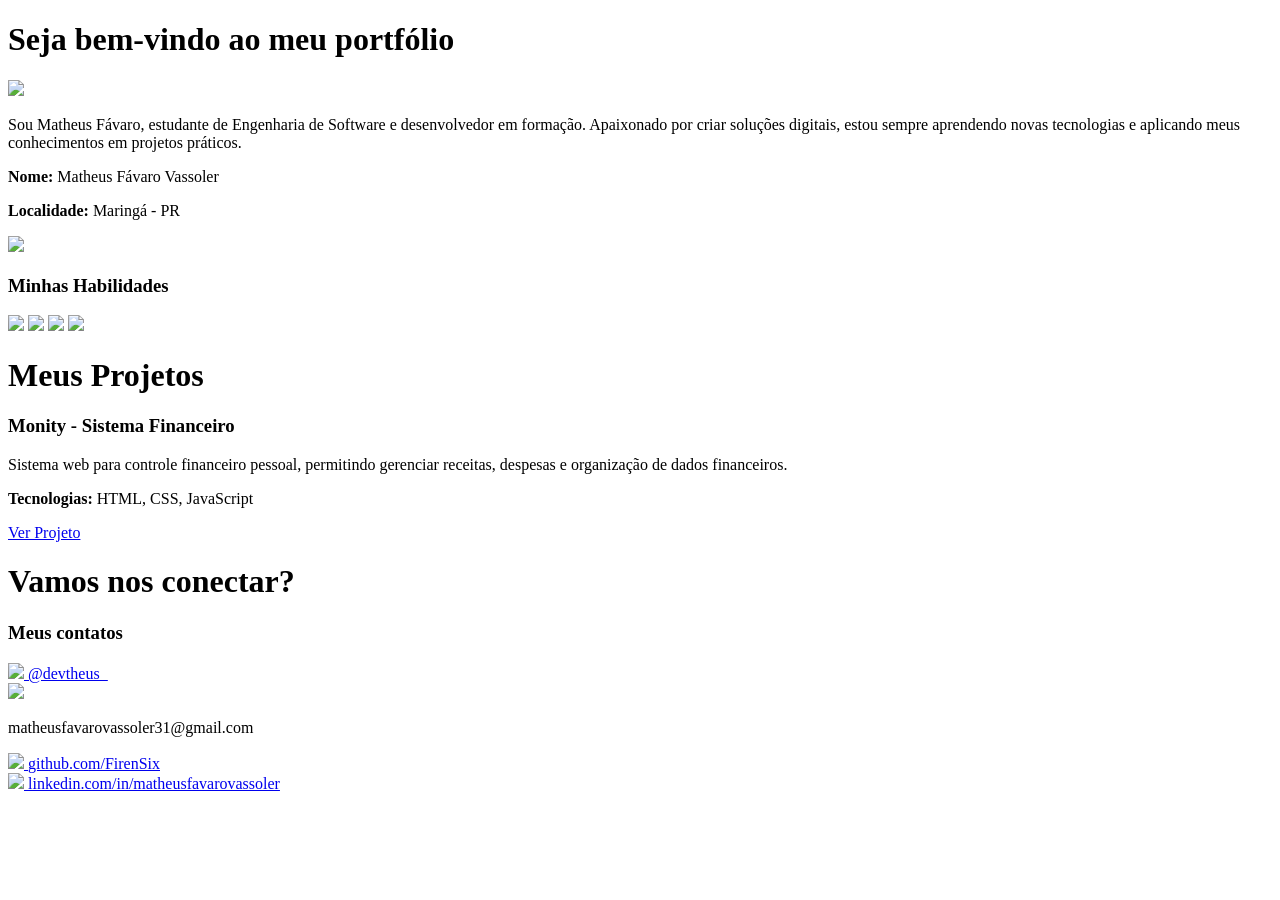
==== struct.html @ 887d0ecb "Add my project" ====
<!DOCTYPE html>
<html lang="pt-br">
<head>
  <meta charset="UTF-8">
  <title>Portfólio - Matheus</title>

  <link href="https://fonts.googleapis.com/css2?family=Poppins:wght@300;400;600&display=swap" rel="stylesheet">
  <link rel="stylesheet" href="style.css">
</head>
<body>

  <header class="header">
    <h1>Seja bem-vindo ao meu portfólio</h1>
    <img src="https://bluemoji.io/cdn-proxy/646218c67da47160c64a84d5/66b3e58387f7cb984dde9eb7_92.png">
  </header>

  <div class="primeira-parte">
    <p>Sou Matheus Fávaro, estudante de Engenharia de Software e desenvolvedor em formação. Apaixonado por criar soluções digitais, estou sempre aprendendo novas tecnologias e aplicando meus conhecimentos em projetos práticos.</p>

    <p><strong>Nome:</strong> Matheus Fávaro Vassoler</p>
    <p><strong>Localidade:</strong> Maringá - PR</p>

    <img class="perfil" src="https://scontent-gru1-2.cdninstagram.com/v/t51.82787-19/617020749_18416646403191886_3637182384108437623_n.jpg">

    <div class="habilidades">
      <h3>Minhas Habilidades</h3>

      <div class="icons">
        <img src="https://images.vexels.com/media/users/3/166383/isolated/preview/6024bc5746d7436c727825dc4fc23c22-icone-de-linguagem-de-programacao-html.png">
        <img src="https://images.vexels.com/media/users/3/166477/isolated/preview/9bb722f0e85ddbc1ce0f064534fd2311-icone-da-linguagem-de-programacao-python.png">
        <img src="https://img.icons8.com/color/512/c-programming.png">
        <img src="https://cdn.worldvectorlogo.com/logos/css-3.svg">
      </div>
    </div>
  </div>

  <!-- PROJETOS (SUBIU PRA CIMA) -->
  <div class="projetos">
    <h1>Meus Projetos</h1>

    <div class="card-projeto">
      <h3>Monity - Sistema Financeiro</h3>

      <p>
        Sistema web para controle financeiro pessoal, permitindo gerenciar receitas,
        despesas e organização de dados financeiros.
      </p>

      <p><strong>Tecnologias:</strong> HTML, CSS, JavaScript</p>

      <div class="botoes">
        <a href="https://finances-control2-0.vercel.app/" target="_blank" class="botao">
          Ver Projeto
        </a>
      </div>
    </div>
  </div>

  <!-- CONTATOS (AGORA EMBAIXO) -->
  <div class="segunda-parte">
    <h1>Vamos nos conectar?</h1>
    <h3>Meus contatos</h3>

    <div class="contatos">

      <!-- Instagram -->
      <div class="item-contato">
        <a href="https://instagram.com/devtheus_" target="_blank">
          <img src="https://png.pngtree.com/png-vector/20221018/ourmid/pngtree-instagram-icon-png-image_6315974.png">
        </a>
        <a href="https://instagram.com/devtheus_" target="_blank">@devtheus_</a>
      </div>

      <!-- Email -->
      <div class="item-contato">
        <img src="https://images.icon-icons.com/1826/PNG/512/4202011emailgmaillogomailsocialsocialmedia-115677_115624.png">
        <p>matheusfavarovassoler31@gmail.com</p>
      </div>

      <!-- GitHub -->
      <div class="item-contato">
        <a href="https://github.com/FirenSix" target="_blank">
          <img src="https://images.icon-icons.com/3833/PNG/512/logo_github_icon_234969.png">
        </a>
        <a href="https://github.com/FirenSix" target="_blank">github.com/FirenSix</a>
      </div>

      <!-- LinkedIn (ATUALIZADO) -->
      <div class="item-contato">
        <a href="https://www.linkedin.com/in/matheusfavarovassoler" target="_blank">
          <img src="https://images.icon-icons.com/2429/PNG/512/linkedin_logo_icon_147268.png">
        </a>
        <a href="https://www.linkedin.com/in/matheusfavarovassoler" target="_blank">
          linkedin.com/in/matheusfavarovassoler
        </a>
      </div>

    </div>
  </div>

</body>
</html>
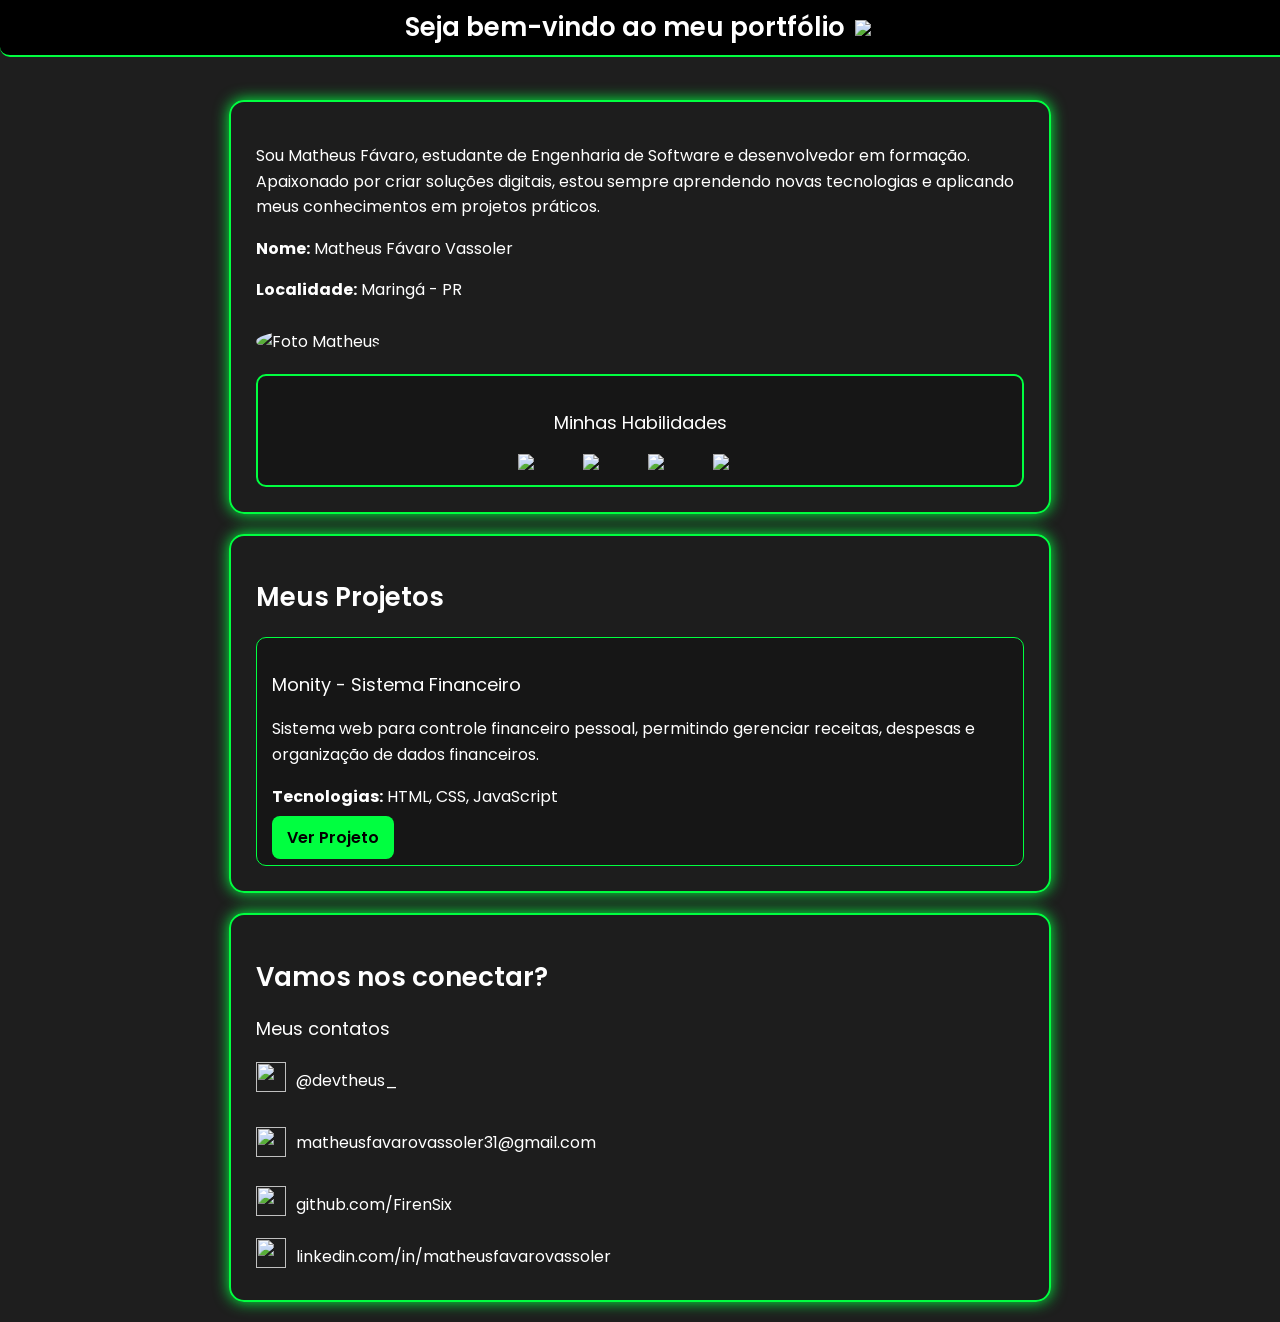
==== commit bc40fbf0: "Refactor struct.html layout and update image paths" ====
--- a/struct.html
+++ b/struct.html
@@ -5,7 +5,7 @@
   <title>Portfólio - Matheus</title>
 
   <link href="https://fonts.googleapis.com/css2?family=Poppins:wght@300;400;600&display=swap" rel="stylesheet">
-  <link rel="stylesheet" href="style.css">
+  <link rel="stylesheet" href="css/style.css">
 </head>
 <body>
 
@@ -15,12 +15,18 @@
   </header>
 
   <div class="primeira-parte">
-    <p>Sou Matheus Fávaro, estudante de Engenharia de Software e desenvolvedor em formação. Apaixonado por criar soluções digitais, estou sempre aprendendo novas tecnologias e aplicando meus conhecimentos em projetos práticos.</p>
+    <div class="info-imagem">
+      <div class="info-texto">
+        <p>Sou Matheus Fávaro, estudante de Engenharia de Software e desenvolvedor em formação. Apaixonado por criar soluções digitais, estou sempre aprendendo novas tecnologias e aplicando meus conhecimentos em projetos práticos.</p>
 
-    <p><strong>Nome:</strong> Matheus Fávaro Vassoler</p>
-    <p><strong>Localidade:</strong> Maringá - PR</p>
+        <p><strong>Nome:</strong> Matheus Fávaro Vassoler</p>
+        <p><strong>Localidade:</strong> Maringá - PR</p>
+      </div>
 
-    <img class="perfil" src="https://scontent-gru1-2.cdninstagram.com/v/t51.82787-19/617020749_18416646403191886_3637182384108437623_n.jpg">
+      <div class="imagem">
+        <img class="perfil" src="imagens/imagemfoto.png" alt="Foto Matheus">
+      </div>
+    </div>
 
     <div class="habilidades">
       <h3>Minhas Habilidades</h3>
@@ -34,7 +40,7 @@
     </div>
   </div>
 
-  <!-- PROJETOS (SUBIU PRA CIMA) -->
+  <!-- PROJETOS -->
   <div class="projetos">
     <h1>Meus Projetos</h1>
 
@@ -56,7 +62,7 @@
     </div>
   </div>
 
-  <!-- CONTATOS (AGORA EMBAIXO) -->
+  <!-- CONTATOS -->
   <div class="segunda-parte">
     <h1>Vamos nos conectar?</h1>
     <h3>Meus contatos</h3>
@@ -85,7 +91,7 @@
         <a href="https://github.com/FirenSix" target="_blank">github.com/FirenSix</a>
       </div>
 
-      <!-- LinkedIn (ATUALIZADO) -->
+      <!-- LinkedIn -->
       <div class="item-contato">
         <a href="https://www.linkedin.com/in/matheusfavarovassoler" target="_blank">
           <img src="https://images.icon-icons.com/2429/PNG/512/linkedin_logo_icon_147268.png">
@@ -99,4 +105,4 @@
   </div>
 
 </body>
-</html>+</html>
--- a/css/style.css
+++ b/css/style.css
@@ -0,0 +1,169 @@
+body {
+  margin: 0;
+  padding-top: 80px;
+
+  background-color: #1e1e1e;
+  background-image: url("https://cdn.pixabay.com/animation/2026/01/04/23/31/23-31-02-278_512.gif");
+  background-position: center;
+  background-repeat: no-repeat;
+  background-size: cover;
+  background-attachment: fixed;
+
+  color: white;
+  font-family: 'Poppins', sans-serif;
+  font-size: 16px;
+}
+
+/* TEXTOS */
+h1 {
+  font-size: 26px;
+  font-weight: 600;
+}
+
+h3 {
+  font-size: 18px;
+  font-weight: 400;
+}
+
+p {
+  font-size: 16px;
+  line-height: 1.6;
+}
+
+/* HEADER */
+.header {
+  display: flex;
+  align-items: center;
+  justify-content: center;
+  gap: 10px;
+
+  background-color: black;
+  border-bottom: 2px solid #00ff40;
+  border-bottom-left-radius: 10px;
+  border-bottom-right-radius: 10px;
+
+  padding: 10px;
+
+  position: fixed;
+  top: 0;
+  width: 100%;
+  height: 35px;
+}
+
+.header img {
+  width: 40px;
+}
+
+/* BOXES */
+.primeira-parte,
+.segunda-parte,
+.projetos {
+  width: 60%;
+  margin: 20px auto;
+
+  background-color: rgba(30, 30, 30, 0.85);
+  border: 2px solid #00ff40;
+  border-radius: 15px;
+
+  padding: 25px;
+  text-align: left;
+
+  box-shadow: 0 0 15px #00ff40;
+}
+
+/* FOTO */
+.perfil {
+  width: 120px;
+  border-radius: 50%;
+  margin-top: 10px;
+}
+
+/* HABILIDADES */
+.habilidades {
+  margin-top: 20px;
+
+  background-color: rgba(20, 20, 20, 0.8);
+  border: 2px solid #00ff40;
+  border-radius: 10px;
+
+  padding: 15px;
+  text-align: center;
+}
+
+.icons {
+  display: flex;
+  justify-content: center;
+  gap: 15px;
+  flex-wrap: wrap;
+}
+
+.icons img {
+  width: 50px;
+  transition: 0.3s;
+}
+
+.icons img:hover {
+  transform: scale(1.1);
+}
+
+/* CONTATOS */
+.contatos {
+  display: flex;
+  flex-direction: column;
+  align-items: flex-start;
+  gap: 15px;
+  margin-top: 20px;
+}
+
+.item-contato {
+  display: flex;
+  align-items: center;
+  gap: 10px;
+}
+
+.item-contato img {
+  width: 30px;
+  height: 30px;
+  object-fit: contain;
+}
+
+/* LINKS */
+.item-contato a {
+  color: white;
+  text-decoration: none;
+  transition: 0.3s;
+}
+
+.item-contato a:hover {
+  color: #00ff40;
+}
+
+/* PROJETOS */
+.card-projeto {
+  margin-top: 20px;
+  padding: 15px;
+
+  border: 1px solid #00ff40;
+  border-radius: 10px;
+
+  background-color: rgba(20, 20, 20, 0.8);
+}
+
+/* BOTÕES */
+.botoes {
+  margin-top: 15px;
+}
+
+.botao {
+  padding: 10px 15px;
+  background-color: #00ff40;
+  color: black;
+  border-radius: 8px;
+  text-decoration: none;
+  font-weight: 600;
+  transition: 0.3s;
+}
+
+.botao:hover {
+  background-color: #00cc33;
+}
